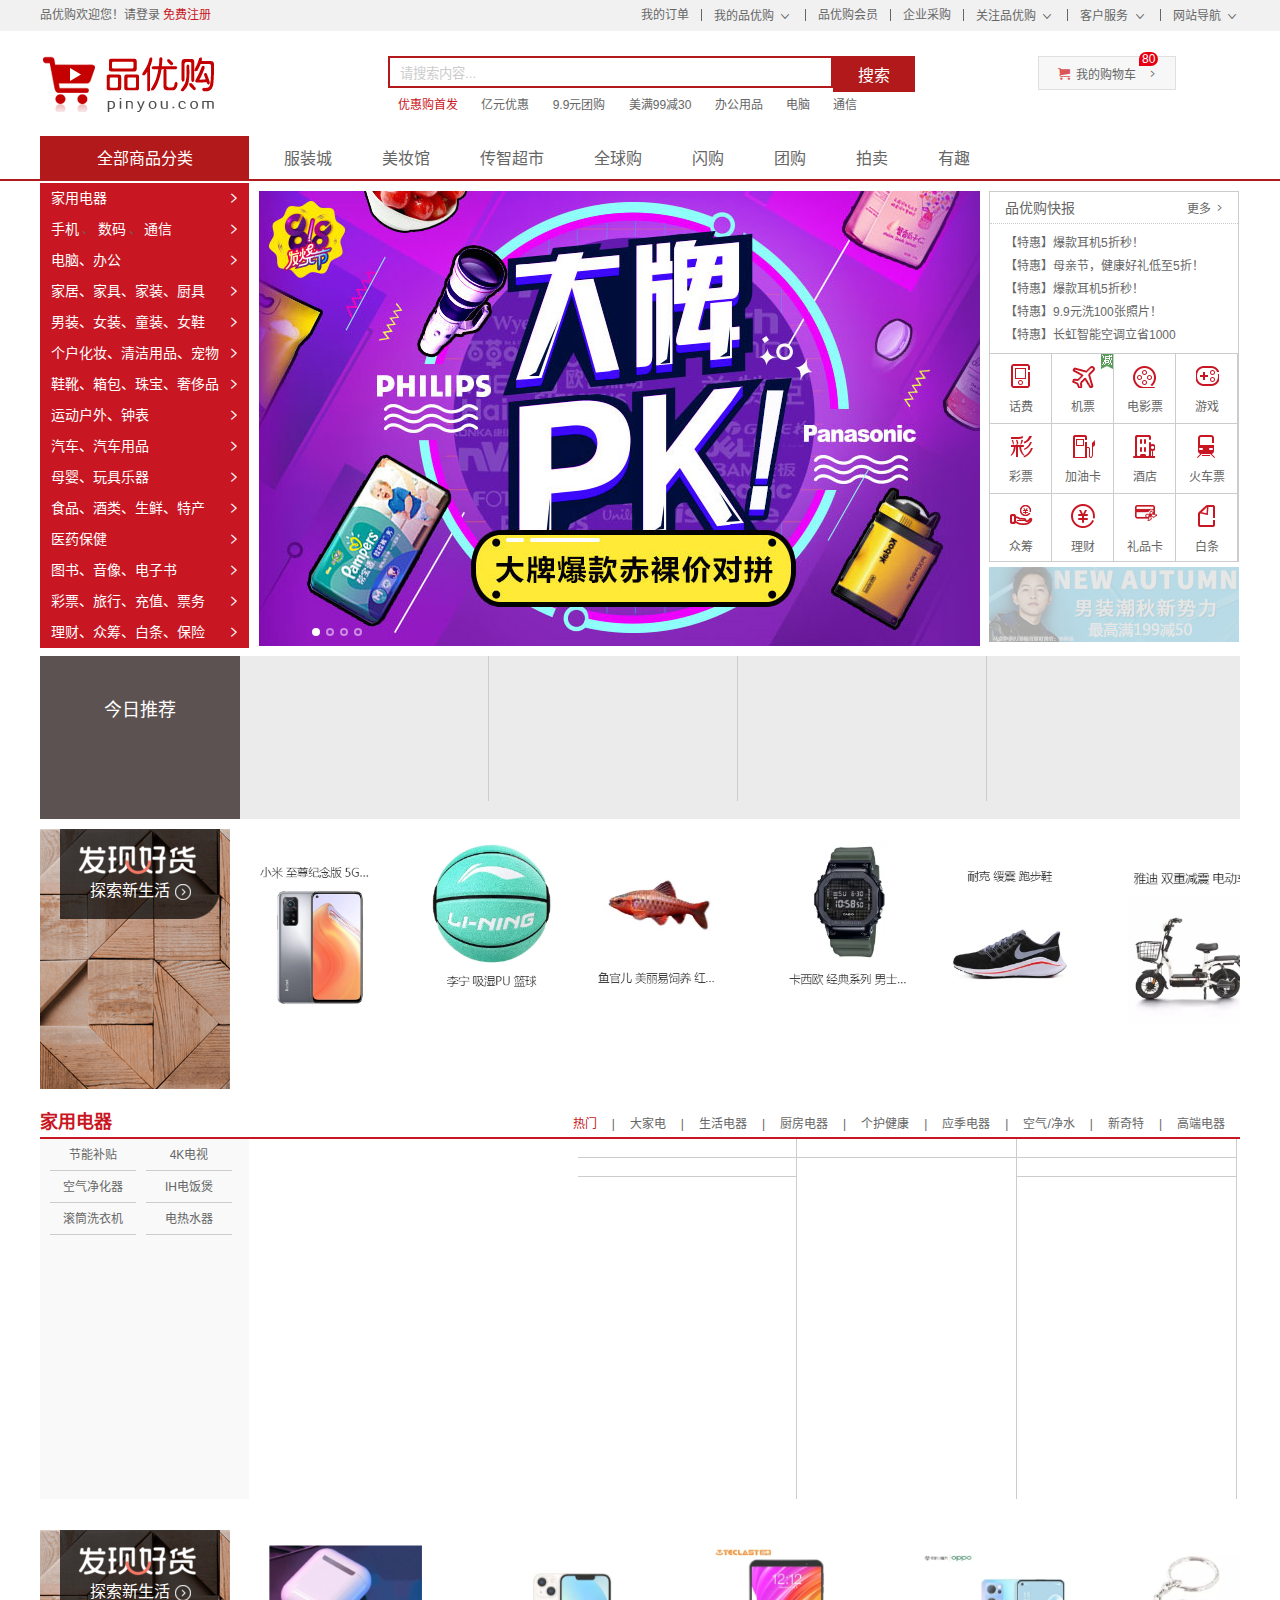
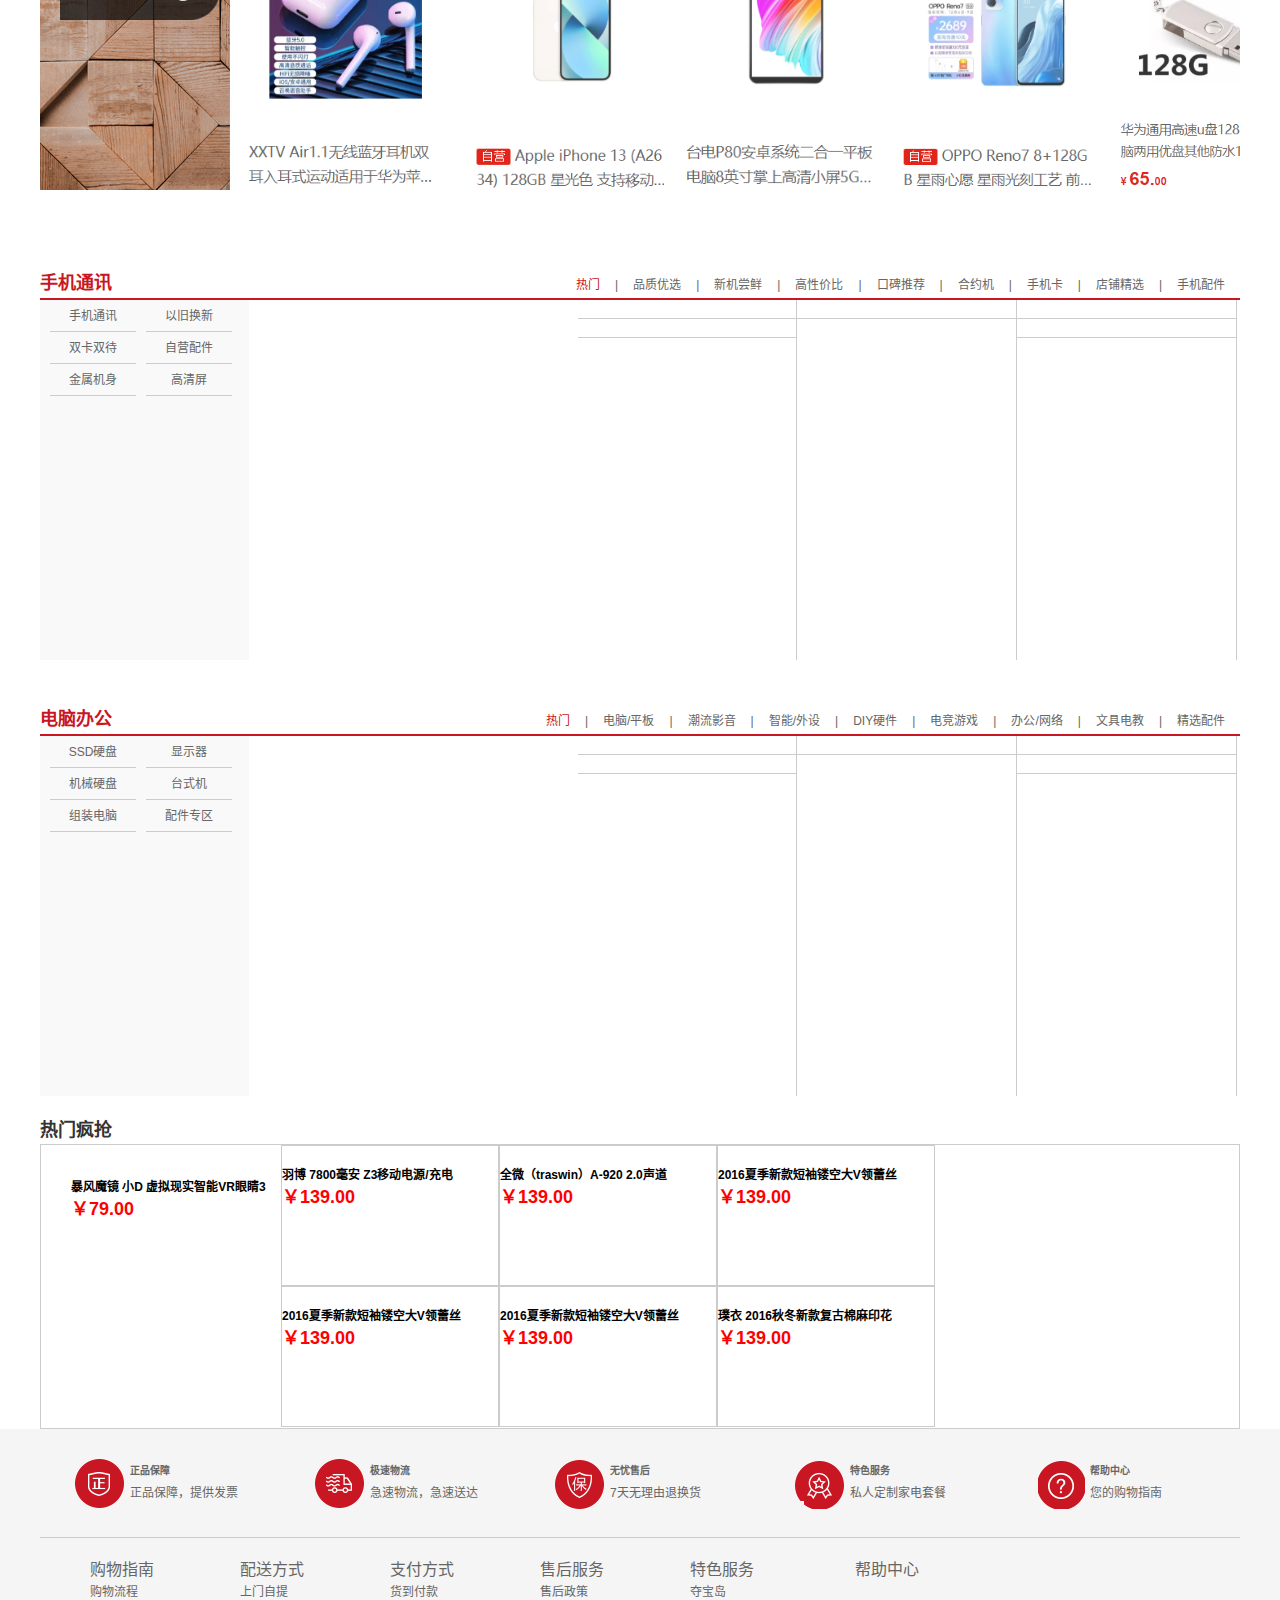
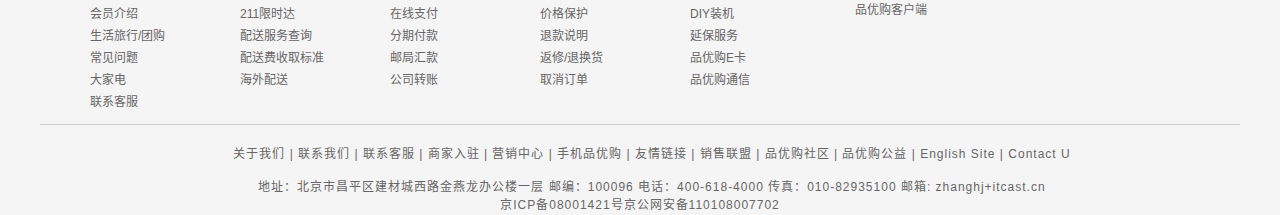
==== index.html @ 24bc5296 "品优购" ====
<!DOCTYPE html>
<html lang="zh-CN">

<head>
    <meta charset="UTF-8">
    <title>品优购-综合网购首选-正品低价、品质保障、配送及时、轻松购物！</title>
    <meta name="description"
        content="品优购JD.COM-专业的综合网上购物商城,销售家电、数码通讯、电脑、家居百货、服装服饰、母婴、图书、食品等数万个品牌优质商品.便捷、诚信的服务，为您提供愉悦的网上购物体验!" />
    <meta name="Keywords" content="网上购物,网上商城,手机,笔记本,电脑,MP3,CD,VCD,DV,相机,数码,配件,手表,存储卡,品优购" />
    <!-- 引入facicon.ico网页图标 -->
    <link rel="shortcut icon" href="favicon.ico" type="image/x-icon" />
    <!-- 引入css 初始化的css 文件 -->
    <link rel="stylesheet" href="css/base.css">
    <!-- 引入公共样式的css 文件 -->
    <link rel="stylesheet" href="css/common.css">
    <!-- 引入 首页的css文件 -->
    <link rel="stylesheet" href="css/index.css">
    <script src="js/jquery.min.js"></script>
    <script src="js/animate.js"></script>
    <script src="js/index.js"></script>
    <script src="js/lunbotu.js"></script>
</head>

<body>
    <!-- 顶部快捷导航start -->
    <div class="shortcut">
        <div class="w">
            <div class="fl">
                <ul>
                    <li>品优购欢迎您！ </li>
                    <li>
                        <a href="login.html">请登录</a>
                        <a href="register.html" class="style-red">免费注册</a>
                    </li>
                </ul>
            </div>
            <div class="fr">
                <ul>
                    <li><a href="#">我的订单</a></li>
                    <li class="spacer"></li>
                    <li>
                        <a href="#">我的品优购</a>
                        <i class="icomoon"></i>
                    </li>
                    <li class="spacer"></li>
                    <li><a href="#">品优购会员</a></li>
                    <li class="spacer"></li>
                    <li><a href="#">企业采购</a></li>
                    <li class="spacer"></li>
                    <li><a href="#">关注品优购</a> <i class="icomoon"></i></li>
                    <li class="spacer"></li>
                    <li><a href="#">客户服务</a> <i class="icomoon"></i></li>
                    <li class="spacer"></li>
                    <li><a href="#">网站导航</a> <i class="icomoon"></i></li>
                </ul>
            </div>
        </div>
    </div>
    <!-- 顶部快捷导航end  -->
    <!-- header制作 -->
    <div class="header w">
        <!-- logo -->
        <div class="logo">
            <h1>
                <a href="index.html" title="品优购">品优购</a>
            </h1>
        </div>
        <!-- search -->
        <div class="search">
            <input type="text" class="text" value="请搜索内容...">
            <button class="btn">搜索</button>
        </div>
        <!-- hotwrods -->
        <div class="hotwrods">
            <a href="#" class="style-red">优惠购首发</a>
            <a href="#">亿元优惠</a>
            <a href="#">9.9元团购</a>
            <a href="#">美满99减30</a>
            <a href="#">办公用品</a>
            <a href="#">电脑</a>
            <a href="#">通信</a>
        </div>
        <div class="shopcar">
            <i class="car"> </i><a href="settlement.html">我的购物车</a> <i class="arrow">  </i>
            <i class="count">80</i>
        </div>
    </div>
    <!-- header 结束 -->
    <!-- nav start -->
    <div class="nav">
        <div class="w">
            <div class="dropdown fl">
                <div class="dt"> 全部商品分类 </div>
                <div class="dd">
                    <ul>
                        <li class="menu_item"><a href="HDA.html">家用电器</a> <i>  </i> </li>
                        <li class="menu_item">
                            <a href="phone_list.html">手机</a> 、
                            <a href="#">数码</a> 、
                            <a href="#">通信</a>
                            <i>  </i>
                        </li>
                        <li class="menu_item"><a href="#">电脑、办公</a> <i>  </i> </li>
                        <li class="menu_item"><a href="#">家居、家具、家装、厨具</a> <i>  </i> </li>
                        <li class="menu_item"><a href="#">男装、女装、童装、<a href="list.html">女鞋</a> </a> <i>  </i> </li>
                        <li class="menu_item"><a href="#">个户化妆、清洁用品、宠物</a> <i>  </i> </li>
                        <li class="menu_item"><a href="#">鞋靴、箱包、珠宝、奢侈品</a> <i>  </i> </li>
                        <li class="menu_item"><a href="#">运动户外、钟表</a> <i>  </i> </li>
                        <li class="menu_item"><a href="#">汽车、汽车用品</a> <i>  </i> </li>
                        <li class="menu_item"><a href="#">母婴、玩具乐器</a> <i>  </i> </li>
                        <li class="menu_item"><a href="#">食品、酒类、生鲜、特产</a> <i>  </i> </li>
                        <li class="menu_item"><a href="#">医药保健</a> <i>  </i> </li>
                        <li class="menu_item"><a href="#">图书、音像、电子书</a> <i> </i> </li>
                        <li class="menu_item"><a href="#">彩票、旅行、充值、票务</a> <i> </i> </li>
                        <li class="menu_item"><a href="#">理财、众筹、白条、保险</a> <i>  </i> </li>
                    </ul>
                </div>
            </div>
            <!-- 右侧导航 -->
            <div class="navitems fl">
                <ul>
                    <li><a href="#">服装城</a></li>
                    <li><a href="#">美妆馆</a></li>
                    <li><a href="#">传智超市</a></li>
                    <li><a href="#">全球购</a></li>
                    <li><a href="#">闪购</a></li>
                    <li><a href="#">团购</a></li>
                    <li><a href="#">拍卖</a></li>
                    <li><a href="#">有趣</a></li>
                </ul>
            </div>
        </div>
    </div>
    <!-- nav end  -->
    <!-- main 模块 -->
    <div class="w">
        <div class="main">
            <div class="focus fl">
                <!-- 左侧按钮 -->
                <a href="javascript:;" class="arrow-l">
                    &lt;
                </a>
                <!-- 右侧按钮 -->
                <a href="javascript:;" class="arrow-r">  </a>
                <!-- 核心的滚动区域 -->
                <ul>
                    <li>
                        <a href="#"><img src="upload/focus.jpg" alt=""></a>
                    </li>
                    <li>
                        <a href="#"><img src="upload/focus1.jpg" alt=""></a>
                    </li>
                    <li>
                        <a href="#"><img src="upload/focus2.jpg" alt=""></a>
                    </li>
                    <li>
                        <a href="#"><img src="upload/focus3.jpg" alt=""></a>
                    </li>
                </ul>
                <!-- 小圆圈 -->
                <ol class="circle">

                </ol>
            </div>
            <div class="newsflash fr">
                <div class="news">
                    <div class="news-hd">
                        品优购快报
                        <a href="#">更多</a>
                    </div>
                    <div class="news-bd">
                        <ul>
                            <li><a href="#">【特惠】爆款耳机5折秒！</a></li>
                            <li><a href="#">【特惠】母亲节，健康好礼低至5折！</a></li>
                            <li><a href="#">【特惠】爆款耳机5折秒！</a></li>
                            <li><a href="#">【特惠】9.9元洗100张照片！</a></li>
                            <li><a href="#">【特惠】长虹智能空调立省1000</a></li>
                        </ul>
                    </div>
                </div>
                <div class="lifeservice">
                    <ul>
                        <li>
                            <a href="#">
                                <i class="service_ico service_ico_huafei"></i>
                                <p>话费</p>
                            </a>
                        </li>
                        <li>
                            <a href="#">
                                <i class="service_ico service_ico_feiji"></i>
                                <p>机票</p>
                            </a>
                            <span class="hot"></span>
                        </li>
                        <li>
                            <a href="#">
                                <i class="service_ico service_ico_dianying"></i>
                                <p>电影票</p>
                            </a>
                        </li>
                        <li>
                            <a href="#">
                                <i class="service_ico service_ico_youxi"></i>
                                <p>游戏</p>
                            </a>
                        </li>
                        <li>
                            <a href="#">
                                <i class="service_ico service_ico_caipiao"></i>
                                <p>彩票</p>
                            </a>
                        </li>
                        <li>
                            <a href="#">
                                <i class="service_ico service_ico_jiayouka"></i>
                                <p>加油卡</p>
                            </a>
                        </li>
                        <li>
                            <a href="#">
                                <i class="service_ico service_ico_jiudian"></i>
                                <p>酒店</p>
                            </a>
                        </li>
                        <li>
                            <a href="#">
                                <i class="service_ico service_ico_huochepiao"></i>
                                <p>火车票</p>
                            </a>
                        </li>
                        <li>
                            <a href="#">
                                <i class="service_ico service_ico_zongchou"></i>
                                <p>众筹</p>
                            </a>
                        </li>
                        <li>
                            <a href="#">
                                <i class="service_ico service_ico_licai"></i>
                                <p>理财</p>
                            </a>
                        </li>
                        <li>
                            <a href="#">
                                <i class="service_ico service_ico_lipinka"></i>
                                <p>礼品卡</p>
                            </a>
                        </li>
                        <li>
                            <a href="#">
                                <i class="service_ico service_ico_baitiao"></i>
                                <p>白条</p>
                            </a>
                        </li>
                    </ul>
                </div>
                <div class="bargain">
                    <img data-lazy-src="upload/bargain.jpg" alt="">
                </div>
            </div>
        </div>
    </div>

    <!-- 推荐服务模块 start -->
    <div class="recommend w">
        <div class="recom-hd fl">
            <img data-lazy-src="images/clock.png" alt="">
            <h3>今日推荐</h3>
        </div>
        <div class="recom-bd fl">
            <ul>
                <li>
                    <a href="#">
                        <img data-lazy-src="upload/1.jpg" alt="">
                    </a>
                </li>
                <li>
                    <a href="#">
                        <img data-lazy-src="upload/2.jpg" alt="">
                    </a>
                </li>
                <li>
                    <a href="#">
                        <img data-lazy-src="upload/3.jpg" alt="">
                    </a>
                </li>
                <li class="last">
                    <a href="#">
                        <img data-lazy-src="upload/4.jpg" alt="">
                    </a>
                </li>

            </ul>
        </div>
    </div>
    <!-- 动画推荐开始 -->
    <div class="animation_recommend k">
        <div class="fxhh">
            <img src="upload/fxhh_bd.png" alt="" class="hd">
            <span>探索新生活</span>
            <i></i>
        </div>
        <div class="box">
            <div class="imgList">
                <img src="./images/luo2.png" alt="">
                <img src="./images/luo1.png" alt="">
                <img src="./images/luo5.png" alt="">
                <img src="./images/luo6.png" alt="">
                <img src="./images/luo3.png" alt="">
                <img src="./images/luo7.png" alt="">
                <img src="./images/luo8.png" alt="">
                <img src="./images/luo2.png" alt="">
                <img src="./images/luo1.png" alt="">
                <img src="./images/luo5.png" alt="">
                <img src="./images/luo6.png" alt="">
                <img src="./images/luo3.png" alt="">
                <img src="./images/luo7.png" alt="">
                <img src="./images/luo8.png" alt="">
                <img src="./images/luo2.png" alt="">
                <img src="./images/luo1.png" alt="">
                <img src="./images/luo5.png" alt="">
                <img src="./images/luo6.png" alt="">
                <img src="./images/luo3.png" alt="">
                <img src="./images/luo7.png" alt="">
                <img src="./images/luo8.png" alt="">
                <img src="./images/luo2.png" alt="">
                <img src="./images/luo1.png" alt="">
                <img src="./images/luo5.png" alt="">
                <img src="./images/luo6.png" alt="">
                <img src="./images/luo3.png" alt="">
                <img src="./images/luo7.png" alt="">
                <img src="./images/luo8.png" alt="">
                <img src="./images/luo2.png" alt="">
                <img src="./images/luo1.png" alt="">
                <img src="./images/luo5.png" alt="">
                <img src="./images/luo6.png" alt="">
                <img src="./images/luo3.png" alt="">
                <img src="./images/luo7.png" alt="">
                <img src="./images/luo8.png" alt="">
                <img src="./images/luo2.png" alt="">
                <img src="./images/luo1.png" alt="">
                <img src="./images/luo5.png" alt="">
                <img src="./images/luo6.png" alt="">
                <img src="./images/luo3.png" alt="">
                <img src="./images/luo7.png" alt="">
                <img src="./images/luo8.png" alt="">
                <img src="./images/luo2.png" alt="">
                <img src="./images/luo1.png" alt="">
                <img src="./images/luo5.png" alt="">
                <img src="./images/luo6.png" alt="">
                <img src="./images/luo3.png" alt="">
                <img src="./images/luo7.png" alt="">
                <img src="./images/luo8.png" alt="">
                <img src="./images/luo2.png" alt="">
                <img src="./images/luo1.png" alt="">
                <img src="./images/luo5.png" alt="">
                <img src="./images/luo6.png" alt="">
                <img src="./images/luo3.png" alt="">
                <img src="./images/luo7.png" alt="">
                <img src="./images/luo8.png" alt="">
                <img src="./images/luo2.png" alt="">
                <img src="./images/luo1.png" alt="">
                <img src="./images/luo5.png" alt="">
                <img src="./images/luo6.png" alt="">
                <img src="./images/luo3.png" alt="">
                <img src="./images/luo7.png" alt="">
                <img src="./images/luo8.png" alt="">
                <img src="./images/luo2.png" alt="">
                <img src="./images/luo1.png" alt="">
                <img src="./images/luo5.png" alt="">
                <img src="./images/luo6.png" alt="">
                <img src="./images/luo3.png" alt="">
                <img src="./images/luo7.png" alt="">
                <img src="./images/luo8.png" alt="">
                <img src="./images/luo2.png" alt="">
                <img src="./images/luo1.png" alt="">
                <img src="./images/luo5.png" alt="">
                <img src="./images/luo6.png" alt="">
                <img src="./images/luo3.png" alt="">
                <img src="./images/luo7.png" alt="">
                <img src="./images/luo8.png" alt="">
                <img src="./images/luo2.png" alt="">
                <img src="./images/luo1.png" alt="">
                <img src="./images/luo5.png" alt="">
                <img src="./images/luo6.png" alt="">
                <img src="./images/luo3.png" alt="">
                <img src="./images/luo7.png" alt="">
                <img src="./images/luo8.png" alt="">
            </div>
        </div>
    </div>
    <!-- 动画推荐结束 -->
    <!-- 推荐服务模块 end -->

    <!-- 楼层区 start -->
    <div class="floor">
        <div class="jiadian w">
            <div class="box-hd">
                <h3>家用电器</h3>
                <div class="tab-list">
                    <ul>
                        <li><a href="#" class="style-red">热门</a>|</li>
                        <li><a href="#">大家电</a>|</li>
                        <li><a href="#">生活电器</a>|</li>
                        <li><a href="#">厨房电器</a>|</li>
                        <li><a href="#">个护健康</a>|</li>
                        <li><a href="#">应季电器</a>|</li>
                        <li><a href="#">空气/净水</a>|</li>
                        <li><a href="#">新奇特</a>|</li>
                        <li><a href="#">高端电器</a></li>
                    </ul>
                </div>
            </div>
            <div class="box-bd">
                <ul class="tab-con">
                    <li class="w209">
                        <ul class="tab-con-list">
                            <li>
                                <a href="#">节能补贴</a>
                            </li>
                            <li>
                                <a href="#">4K电视</a>
                            </li>
                            <li>
                                <a href="#">空气净化器</a>
                            </li>
                            <li>
                                <a href="#">IH电饭煲</a>
                            </li>
                            <li>
                                <a href="#">滚筒洗衣机</a>
                            </li>
                            <li>
                                <a href="#">电热水器</a>
                            </li>
                        </ul>
                        <img data-lazy-src="upload/floor-1-1.png" alt="">
                    </li>
                    <li class="w329">
                        <img data-lazy-src="upload/pic1.jpg" alt="">
                    </li>
                    <li class="w219">
                        <div class="tab-con-item">
                            <a href="#">
                                <img data-lazy-src="upload/floor-1-2.png" alt="">
                            </a>
                        </div>
                        <div class="tab-con-item">
                            <a href="#">
                                <img data-lazy-src="upload/floor-1-3.png" alt="">
                            </a>
                        </div>
                    </li>
                    <li class="w220">
                        <div class="tab-con-item">
                            <a href="#">
                                <img data-lazy-src="upload/floor-1-4.png" alt="">
                            </a>
                        </div>
                    </li>
                    <li class="w220">
                        <div class="tab-con-item">
                            <a href="#">
                                <img data-lazy-src="upload/floor-1-5.png" alt="">
                            </a>
                        </div>
                        <div class="tab-con-item">
                            <a href="#">
                                <img data-lazy-src="upload/floor-1-6.png" alt="">
                            </a>
                        </div>
                    </li>
                </ul>
                <!-- <ul class="tab-con">
					<li>1</li>
					<li>2</li>
					<li>3</li>
					<li>4</li>
					<li>5</li>
				</ul> -->
            </div>
        </div>
        <div class="bannner_one k">
            <img data-lazy-src="upload/hengfu1.png" alt="" class="banner">
        </div>
        <!-- 动画推荐开始 -->
        <div class="animation_recommend k ban">
            <div class="fxhh">
                <img src="upload/fxhh_bd.png" alt="" class="hd">
                <span>探索新生活</span>
                <i></i>
            </div>
            <div class="box">
                <div class="imgList">
                    <img src="./upload/tuijian1.png" alt="">
                    <img src="./upload/tuijian2.png" alt="">
                    <img src="./upload/tuijian3.png" alt="">
                    <img src="./upload/tuijian4.png" alt="">
                    <img src="./upload/tuijian5.png" alt="">
                    <img src="./upload/tuijian6.png" alt="">
                    <img src="./upload/tuijian7.png" alt="">
                    <img src="./upload/tuijian8.png" alt="">
                    <img src="./upload/tuijian1.png" alt="">
                    <img src="./upload/tuijian2.png" alt="">
                    <img src="./upload/tuijian3.png" alt="">
                    <img src="./upload/tuijian4.png" alt="">
                    <img src="./upload/tuijian5.png" alt="">
                    <img src="./upload/tuijian6.png" alt="">
                    <img src="./upload/tuijian7.png" alt="">
                    <img src="./upload/tuijian8.png" alt="">
                    <img src="./upload/tuijian1.png" alt="">
                    <img src="./upload/tuijian2.png" alt="">
                    <img src="./upload/tuijian3.png" alt="">
                    <img src="./upload/tuijian4.png" alt="">
                    <img src="./upload/tuijian5.png" alt="">
                    <img src="./upload/tuijian6.png" alt="">
                    <img src="./upload/tuijian7.png" alt="">
                    <img src="./upload/tuijian8.png" alt="">
                    <img src="./upload/tuijian1.png" alt="">
                    <img src="./upload/tuijian2.png" alt="">
                    <img src="./upload/tuijian3.png" alt="">
                    <img src="./upload/tuijian4.png" alt="">
                    <img src="./upload/tuijian5.png" alt="">
                    <img src="./upload/tuijian6.png" alt="">
                    <img src="./upload/tuijian7.png" alt="">
                    <img src="./upload/tuijian8.png" alt="">
                    <img src="./upload/tuijian1.png" alt="">
                    <img src="./upload/tuijian2.png" alt="">
                    <img src="./upload/tuijian3.png" alt="">
                    <img src="./upload/tuijian4.png" alt="">
                    <img src="./upload/tuijian5.png" alt="">
                    <img src="./upload/tuijian6.png" alt="">
                    <img src="./upload/tuijian7.png" alt="">
                    <img src="./upload/tuijian8.png" alt="">
                    <img src="./upload/tuijian1.png" alt="">
                    <img src="./upload/tuijian2.png" alt="">
                    <img src="./upload/tuijian3.png" alt="">
                    <img src="./upload/tuijian4.png" alt="">
                    <img src="./upload/tuijian5.png" alt="">
                    <img src="./upload/tuijian6.png" alt="">
                    <img src="./upload/tuijian7.png" alt="">
                    <img src="./upload/tuijian8.png" alt="">
                    <img src="./upload/tuijian1.png" alt="">
                    <img src="./upload/tuijian2.png" alt="">
                    <img src="./upload/tuijian3.png" alt="">
                    <img src="./upload/tuijian4.png" alt="">
                    <img src="./upload/tuijian5.png" alt="">
                    <img src="./upload/tuijian6.png" alt="">
                    <img src="./upload/tuijian7.png" alt="">
                    <img src="./upload/tuijian8.png" alt="">
                    <img src="./upload/tuijian1.png" alt="">
                    <img src="./upload/tuijian2.png" alt="">
                    <img src="./upload/tuijian3.png" alt="">
                    <img src="./upload/tuijian4.png" alt="">
                    <img src="./upload/tuijian5.png" alt="">
                    <img src="./upload/tuijian6.png" alt="">
                    <img src="./upload/tuijian7.png" alt="">
                    <img src="./upload/tuijian8.png" alt="">
                    <img src="./upload/tuijian1.png" alt="">
                    <img src="./upload/tuijian2.png" alt="">
                    <img src="./upload/tuijian3.png" alt="">
                    <img src="./upload/tuijian4.png" alt="">
                    <img src="./upload/tuijian5.png" alt="">
                    <img src="./upload/tuijian6.png" alt="">
                    <img src="./upload/tuijian7.png" alt="">
                    <img src="./upload/tuijian8.png" alt="">
                    <img src="./upload/tuijian1.png" alt="">
                    <img src="./upload/tuijian2.png" alt="">
                    <img src="./upload/tuijian3.png" alt="">
                    <img src="./upload/tuijian4.png" alt="">
                    <img src="./upload/tuijian5.png" alt="">
                    <img src="./upload/tuijian6.png" alt="">
                    <img src="./upload/tuijian7.png" alt="">
                    <img src="./upload/tuijian8.png" alt="">
                    <img src="./upload/tuijian1.png" alt="">
                    <img src="./upload/tuijian2.png" alt="">
                    <img src="./upload/tuijian3.png" alt="">
                    <img src="./upload/tuijian4.png" alt="">
                    <img src="./upload/tuijian5.png" alt="">
                    <img src="./upload/tuijian6.png" alt="">
                    <img src="./upload/tuijian7.png" alt="">
                    <img src="./upload/tuijian8.png" alt="">
                </div>
            </div>
        </div>
        <!-- 动画推荐结束 -->
        <div class="shouji w">
            <div class="box-hd">
                <h3>手机通讯</h3>
                <div class="tab-list">
                    <ul>
                        <li><a href="#" class="style-red">热门</a>|</li>
                        <li><a href="#">品质优选</a>|</li>
                        <li><a href="#">新机尝鲜</a>|</li>
                        <li><a href="#">高性价比</a>|</li>
                        <li><a href="#">口碑推荐</a>|</li>
                        <li><a href="#">合约机</a>|</li>
                        <li><a href="#">手机卡</a>|</li>
                        <li><a href="#">店铺精选</a>|</li>
                        <li><a href="#">手机配件</a></li>
                    </ul>
                </div>
            </div>
            <div class="box-bd">
                <ul class="tab-con">
                    <li class="w209">
                        <ul class="tab-con-list">
                            <li>
                                <a href="#">手机通讯</a>
                            </li>
                            <li>
                                <a href="#">以旧换新</a>
                            </li>
                            <li>
                                <a href="#">双卡双待</a>
                            </li>
                            <li>
                                <a href="#">自营配件</a>
                            </li>
                            <li>
                                <a href="#">金属机身</a>
                            </li>
                            <li>
                                <a href="#">高清屏</a>
                            </li>
                        </ul>
                        <img data-lazy-src="upload/zhongxing.png" alt="" class="zhongxing">
                    </li>
                    <li class="w329">
                        <img data-lazy-src="upload/360.png" alt="">
                    </li>
                    <li class="w219">
                        <div class="tab-con-item">
                            <a href="#" class="img">
                                <img data-lazy-src="upload/moto.png" alt="">
                            </a>
                        </div>
                        <div class="tab-con-item">
                            <a href="#" class="img">
                                <img data-lazy-src="upload/leshi.png" alt="">
                            </a>
                        </div>
                    </li>
                    <li class="w220">
                        <div class="tab-con-item">
                            <a href="#" class="img">
                                <img data-lazy-src="upload/meizu.png" alt="">
                            </a>
                        </div>
                    </li>
                    <li class="w220">
                        <div class="tab-con-item">
                            <a href="#" class="img">
                                <img data-lazy-src="upload/rongyao.png" alt="">
                            </a>
                        </div>
                        <div class="tab-con-item">
                            <a href="#" class="img">
                                <img data-lazy-src="upload/vivo.png" alt="">
                            </a>
                        </div>
                    </li>
                </ul>
                <!-- <ul class="tab-con">
					<li>1</li>
					<li>2</li>
					<li>3</li>
					<li>4</li>
					<li>5</li>
				</ul> -->
            </div>
        </div>
        <div class="bannner_one k">
            <img data-lazy-src="upload/hengfu2.png" alt="" class="banner">
        </div>
        <div class="diannao w">
            <div class="box-hd">
                <h3>电脑办公</h3>
                <div class="tab-list">
                    <ul>
                        <li><a href="#" class="style-red">热门</a>|</li>
                        <li><a href="#">电脑/平板</a>|</li>
                        <li><a href="#">潮流影音</a>|</li>
                        <li><a href="#">智能/外设</a>|</li>
                        <li><a href="#">DIY硬件</a>|</li>
                        <li><a href="#">电竞游戏</a>|</li>
                        <li><a href="#">办公/网络</a>|</li>
                        <li><a href="#">文具电教</a>|</li>
                        <li><a href="#">精选配件</a></li>
                    </ul>
                </div>
            </div>
            <div class="box-bd">
                <ul class="tab-con">
                    <li class="w209">
                        <ul class="tab-con-list">
                            <li>
                                <a href="#">SSD硬盘</a>
                            </li>
                            <li>
                                <a href="#">显示器</a>
                            </li>
                            <li>
                                <a href="#">机械硬盘</a>
                            </li>
                            <li>
                                <a href="#">台式机</a>
                            </li>
                            <li>
                                <a href="#">组装电脑</a>
                            </li>
                            <li>
                                <a href="#">配件专区</a>
                            </li>
                        </ul>
                        <img data-lazy-src="upload/bijiben.png" alt="">
                    </li>
                    <li class="w329">
                        <img data-lazy-src="upload/xiangji.png" alt="">
                    </li>
                    <li class="w219">
                        <div class="tab-con-item">
                            <a href="#">
                                <img data-lazy-src="upload/pingban.png" alt="">
                            </a>
                        </div>
                        <div class="tab-con-item">
                            <a href="#">
                                <img data-lazy-src="upload/jianpan.png" alt="">
                            </a>
                        </div>
                    </li>
                    <li class="w220">
                        <div class="tab-con-item">
                            <a href="#">
                                <img data-lazy-src="upload/motuoche.png" alt="">
                            </a>
                        </div>
                    </li>
                    <li class="w220">
                        <div class="tab-con-item">
                            <a href="#">
                                <img data-lazy-src="upload/kongtiao.png" alt="">
                            </a>
                        </div>
                        <div class="tab-con-item">
                            <a href="#">
                                <img data-lazy-src="upload/shoubiao.png" alt="">
                            </a>
                        </div>
                    </li>
                </ul>
                <!-- <ul class="tab-con">
                        <li>1</li>
                        <li>2</li>
                        <li>3</li>
                        <li>4</li>
                        <li>5</li>
                    </ul> -->
            </div>
        </div>
        <div class="bannner_one k">
            <img data-lazy-src="upload/hengfu3.png" alt="" class="banner">
        </div>
        <!-- 热门疯抢模块开始 -->
        <div class="rush_hot w">
            <h5>热门疯抢</h5>
            <div class="hot_all">
                <div class="hot_hd">
                    <img data-lazy-src="upload/vr.png" alt="">
                    <h4><a href="javascript:;">暴风魔镜 小D 虚拟现实智能VR眼睛3</a></h4>
                    <h5>￥79.00</h5>
                </div>
                <div class="center">
                    <ul>
                        <li>
                            <img data-lazy-src="upload/chongdianbao.png" alt="">
                            <h4><a href="javascript:;"> 羽博 7800毫安 Z3移动电源/充电</a></h4>
                            <h5>￥139.00</h5>
                        </li>
                        <li>
                            <img data-lazy-src="upload/yingxiang.png" alt="">
                            <h4><a href="javascript:;">全微（traswin）A-920 2.0声道</a></h4>
                            <h5>￥139.00</h5>
                        </li>
                        <li>
                            <img data-lazy-src="upload/yifu.png" alt="">
                            <h4><a href="javascript:;"> 2016夏季新款短袖镂空大V领蕾丝</a></h4>
                            <h5>￥139.00</h5>
                        </li>
                        <li>
                            <img data-lazy-src="upload/yifu.png" alt="">
                            <h4><a href="javascript:;"> 2016夏季新款短袖镂空大V领蕾丝</a></h4>
                            <h5>￥139.00</h5>
                        </li>
                        <li>
                            <img data-lazy-src="upload/yifu.png" alt="">
                            <h4><a href="javascript:;"> 2016夏季新款短袖镂空大V领蕾丝</a></h4>
                            <h5>￥139.00</h5>
                        </li>
                        <li>
                            <img data-lazy-src="upload/qibao.png" alt="">
                            <h4><a href="javascript:;"> 璞衣 2016秋冬新款复古棉麻印花</a></h4>
                            <h5>￥139.00</h5>
                        </li>
                    </ul>
                </div>
                <div class="hot_bd">
                    <img data-lazy-src="upload/pingjia.png" alt="">
                </div>
            </div>
        </div>
        <!-- 热门疯抢模块结束 -->
    </div>
    <!-- 楼层区 end -->
    <!-- 固定电梯导航 -->
    <div class="fixedtool">
        <ul>
            <li class="current">家用电器</li>
            <li>手机通讯</li>
            <li>电脑办公</li>
            <li>热门疯抢</li>

        </ul>
    </div>
    <!-- footer start -->
    <div class="footer">
        <div class="w">
            <!-- mod_service -->
            <div class="mod_service">
                <ul>
                    <li>
                        <i class="mod-service-icon mod_service_zheng"></i>
                        <div class="mod_service_tit">
                            <h5>正品保障</h5>
                            <p>正品保障，提供发票</p>
                        </div>
                    </li>
                    <li>
                        <i class="mod-service-icon mod_service_kuai"></i>
                        <div class="mod_service_tit">
                            <h5>极速物流</h5>
                            <p>急速物流，急速送达</p>
                        </div>
                    </li>
                    <li>
                        <i class="mod-service-icon mod_service_bao"></i>
                        <div class="mod_service_tit">
                            <h5>无忧售后</h5>
                            <p>7天无理由退换货</p>
                        </div>
                    </li>
                    <li>
                        <i class="mod-service-icon mod_service_te"></i>
                        <div class="mod_service_tit">
                            <h5>特色服务</h5>
                            <p>私人定制家电套餐</p>
                        </div>
                    </li>
                    <li>
                        <i class="mod-service-icon mod_service_bang"></i>
                        <div class="mod_service_tit">
                            <h5>帮助中心</h5>
                            <p>您的购物指南</p>
                        </div>
                    </li>
                </ul>
            </div>
            <!-- mod_help -->
            <div class="mod_help">
                <dl class="mod_help_item">
                    <dt>购物指南</dt>
                    <dd> <a href="#">购物流程 </a></dd>
                    <dd> <a href="#">会员介绍 </a></dd>
                    <dd> <a href="#">生活旅行/团购 </a></dd>
                    <dd> <a href="#">常见问题 </a></dd>
                    <dd> <a href="#">大家电 </a></dd>
                    <dd> <a href="#">联系客服 </a></dd>
                </dl>
                <dl class="mod_help_item">
                    <dt>配送方式</dt>
                    <dd><a href="#">上门自提</a></dd>
                    <dd><a href="#">211限时达</a></dd>
                    <dd><a href="#">配送服务查询</a></dd>
                    <dd><a href="#">配送费收取标准</a></dd>
                    <dd><a href="#">海外配送</a></dd>
                </dl>
                <dl class="mod_help_item">
                    <dt>支付方式</dt>
                    <dd><a href="#">货到付款</a></dd>
                    <dd><a href="#">在线支付</a></dd>
                    <dd><a href="#">分期付款</a></dd>
                    <dd><a href="#">邮局汇款</a></dd>
                    <dd><a href="#">公司转账</a></dd>
                </dl>
                <dl class="mod_help_item">
                    <dt>售后服务</dt>
                    <dd><a href="#">售后政策</a></dd>
                    <dd><a href="#">价格保护</a></dd>
                    <dd><a href="#">退款说明</a></dd>
                    <dd><a href="#">返修/退换货</a></dd>
                    <dd><a href="#">取消订单</a></dd>
                </dl>
                <dl class="mod_help_item">
                    <dt>特色服务</dt>
                    <dd><a href="#">夺宝岛</a></dd>
                    <dd><a href="#">DIY装机</a></dd>
                    <dd><a href="#">延保服务</a></dd>
                    <dd><a href="#">品优购E卡</a></dd>
                    <dd><a href="#">品优购通信</a></dd>
                </dl>
                <dl class="mod_help_item mod_help_app">
                    <dt>帮助中心</dt>
                    <dd>
                        <img data-lazy-src="upload/erweima.png" alt="">
                        <p>品优购客户端</p>
                    </dd>
                </dl>
            </div>

            <!-- mod_copyright  -->
            <div class="mod_copyright">
                <p class="mod_copyright_links">
                    关于我们 | 联系我们 | 联系客服 | 商家入驻 | 营销中心 | 手机品优购 | 友情链接 | 销售联盟 | 品优购社区 | 品优购公益 | English Site | Contact U
                </p>
                <p class="mod_copyright_info">
                    地址：北京市昌平区建材城西路金燕龙办公楼一层 邮编：100096 电话：400-618-4000 传真：010-82935100 邮箱: zhanghj+itcast.cn <br>
                    京ICP备08001421号京公网安备110108007702
                </p>
            </div>
        </div>
    </div>
    <!-- footer end -->
    <!-- 必须要在最后面写懒加载引入 -->
    <script src="js/EasyLazyload.min.js"></script>
    <script>
        lazyLoadInit({
            showTime: 2200,
            onLoadBackEnd: function (i, e) {
                console.log("onLoadBackEnd:" + i);
            },
            onLoadBackStart: function (i, e) {
                console.log("onLoadBackStart:" + i);
            }
        });
    </script>
</body>

</html>
---- css/base.css ----
﻿/*清除元素默认的内外边距  */
* {
    margin: 0;
    padding: 0;
    box-sizing: border-box;
}
/*让所有斜体 不倾斜*/
em,
i {
    font-style: normal;
}
/*去掉列表前面的小点*/
li {
    list-style: none;
}
/*图片没有边框   去掉图片底侧的空白缝隙*/
img {
    border: 0;  /*ie6*/
    vertical-align: middle;
}
/*让button 按钮 变成小手*/
button {
    cursor: pointer;
}
/*取消链接的下划线*/
a {
    color: #666;
    text-decoration: none;
}

a:hover {
    color: #e33333;
}

button,
input {
    font-family: 'Microsoft YaHei', 'Heiti SC', tahoma, arial, 'Hiragino Sans GB', \\5B8B\4F53, sans-serif;
    /*取消轮廓线 蓝色的*/
    outline: none;
}

body {
    background-color: #fff;
    font: 12px/1.5 'Microsoft YaHei', 'Heiti SC', tahoma, arial, 'Hiragino Sans GB', \\5B8B\4F53, sans-serif;
    color: #666
}

.hide,
.none {
    display: none;
}
/*清除浮动*/
.clearfix:after {
    visibility: hidden;
    clear: both;
    display: block;
    content: ".";
    height: 0
}

.clearfix {
    *zoom: 1
}
---- css/common.css ----
/*公共样式*/
.fl {
    float: left;
}

.fr {
    float: right;
}

@font-face {
    font-family: 'icomoon';
    src: url('../fonts/icomoon.eot?7kkyc2');
    src: url('../fonts/icomoon.eot?7kkyc2#iefix') format('embedded-opentype'), url('../fonts/icomoon.ttf?7kkyc2') format('truetype'), url('../fonts/icomoon.woff?7kkyc2') format('woff'), url('../fonts/icomoon.svg?7kkyc2#icomoon') format('svg');
    font-weight: normal;
    font-style: normal;
}

.fr .icomoon {
    font-family: 'icomoon';
    font-size: 16px;
    line-height: 26px;
}


/*版心*/

.w {
    width: 1200px;
    margin: 0 auto;
}

.k {
    width: 1200px;
    margin: 0 auto;
}

.style-red {
    color: #c81623;
}

.spacer {
    width: 1px;
    height: 12px;
    background-color: #666;
    margin: 9px 12px 0;
}


/*顶部快捷导航*/

.shortcut {
    height: 31px;
    background-color: #f1f1f1;
    line-height: 31px;
}

.shortcut li {
    float: left;
}


/*header区域*/

.header {
    position: relative;
    height: 105px;
}

.logo {
    position: absolute;
    top: 25px;
    left: 0;
    width: 175px;
    height: 56px;
}

.logo a {
    display: block;
    /*overflow: hidden;*/
    width: 175px;
    height: 56px;
    background: url(../images/logo.png) no-repeat;
    /*text-indent: -999px;*/
    font-size: 0;
}

.search {
    position: absolute;
    top: 25px;
    left: 348px;
}

.text {
    float: left;
    width: 445px;
    height: 32px;
    border: 2px solid #b1191a;
    padding-left: 10px;
    color: #ccc;
}

.btn {
    float: left;
    width: 82px;
    height: 36px;
    background-color: #b1191a;
    border: 0;
    font-size: 16px;
    color: #fff;
}

.hotwrods {
    position: absolute;
    top: 65px;
    left: 348px;
}

.hotwrods a {
    margin: 0 10px;
}

.shopcar {
    position: absolute;
    top: 25px;
    right: 64px;
    width: 138px;
    height: 34px;
    border: 1px solid #dfdfdf;
    background-color: #f7f7f7;
    line-height: 34px;
    text-align: center;
}

.car {
    font-family: 'icomoon';
    color: #da5555;
}

.arrow {
    font-family: 'icomoon';
    margin-left: 5px;
}

.count {
    position: absolute;
    top: -5px;
    /*应该是左侧对齐 文字才能往右走显示*/
    left: 100px;
    background-color: #e60012;
    height: 14px;
    padding: 0 3px;
    line-height: 14px;
    color: #fff;
    /*border-radius: 左上角 右上角  右下角  左下角;*/
    border-radius: 7px 7px 7px 0;
}


/*nav start*/

.nav {
    height: 45px;
    border-bottom: 2px solid #b1191a;
}

.dropdown {
    width: 209px;
    height: 45px;
}

.dropdown .dt {
    height: 100%;
    background-color: #b1191a;
    font-size: 16px;
    color: #fff;
    text-align: center;
    line-height: 45px;
}

.dropdown .dd {
    height: 465px;
    background-color: #c81623;
    margin-top: 2px;
}

.menu_item:hover {
    background-color: #fff;
}


/*鼠标经过li 里面的 a变颜色*/

.menu_item:hover a {
    color: #c81623;
}

.menu_item {
    height: 31px;
    line-height: 31px;
    margin-left: 1px;
    padding: 0 10px;
    transition: all .5s;
}

.menu_item:hover {
    padding-left: 20px;
}

.menu_item a {
    font-size: 14px;
    color: #fff;
}

.menu_item i {
    float: right;
    font-family: 'icomoon';
    font-size: 18px;
    color: #fff;
}

.navitems {
    margin-left: 10px;
}

.navitems li {
    float: left;
}

.navitems li a {
    display: block;
    height: 45px;
    padding: 0 25px;
    line-height: 45px;
    font-size: 16px;
}


/*footer 部分*/

.footer {
    height: 386px;
    background-color: #f5f5f5;
    padding-top: 30px;
}

.mod_service {
    height: 79px;
    border-bottom: 1px solid #ccc;
}

.mod_service li {
    float: left;
    width: 240px;
    height: 79px;
}

.mod-service-icon {
    /*浮动的盒子 可以直接给大小的 不需要转换*/
    float: left;
    width: 50px;
    height: 50px;
    margin-left: 35px;
    background: url(../images/icons.png) no-repeat;
}

.mod_service_zheng {
    background-position: -253px -3px;
}
.mod_service_te {
    background-position: -258px -155px;
}
.mod_service_bang {
    background-position: -255px -207px;
}

.mod_service_tit {
    float: left;
    margin-left: 5px;
}

.mod_service_tit h5 {
    margin: 5px 0;
}

.mod_service_kuai {
    background-position: -255px -54px;
}

.mod_service_bao {
    background-position: -257px -105px;
}

.mod_help {
    height: 187px;
    border-bottom: 1px solid #ccc;
}

.mod_help_item {
    float: left;
    width: 150px;
    padding: 20px 0 0 50px;
}

.mod_help_item dt {
    height: 25px;
    font-size: 16px;
}

.mod_help_item dd {
    height: 22px;
}

.mod_help_app dt,
.mod_help_app p {
    padding-left: 15px;
}

.mod_help_app img {
    margin: 7px 0;
}

.mod_copyright {
    text-align: center;
    text-indent: 2em;
    letter-spacing: 1px;
}

.mod_copyright_links {
    margin: 20px 0 15px 0;
}

.mod_copyright_info {
    text-indent: 2em;
    letter-spacing: 1px;
    line-height: 18px;
}
---- css/index.css ----
/*这个文件里面放的是 首页的样式*/
.main {
	width: 980px;
	height: 455px;
	margin-left: 219px;
	margin-top: 10px;
}
.focus {
    position: relative;
    width: 721px;
    height: 455px;
    background-color: purple;
    overflow: hidden;
}
.focus ul {
    position: absolute;
    top: 0;
    left: 0;
    width: 600%;
}

.focus ul li {
    float: left;
}
.carousel{
    height: 455px !important;
}
.arrow-l,
.arrow-r {
    display: none;
    position: absolute;
    top: 50%;
    margin-top: -20px;
    width: 24px;
    height: 40px;
    background: rgba(0, 0, 0, .3);
    text-align: center;
    line-height: 40px;
    color: #fff;
    font-family: 'icomoon';
    font-size: 18px;
    z-index: 2;
}

.arrow-r {
    right: 0;
}

.circle {
    position: absolute;
    bottom: 10px;
    left: 50px;
}

.circle li {
    float: left;
    width: 8px;
    height: 8px;
    /*background-color: #fff;*/
    border: 2px solid rgba(255, 255, 255, 0.5);
    margin: 0 3px;
    border-radius: 50%;
    /*鼠标经过显示小手*/
    cursor: pointer;
}

.current {
    background-color: #fff;
}
.newsflash {
	width: 250px;
	height: 455px;
}
.news {
	height: 163px;
	border: 1px solid #ccc;
}
.news-hd {
	height: 32px;
	/*dotted 点线  dashed  虚线*/
	border-bottom: 1px dotted #ccc;
	padding:0  15px;
	font-size: 14px;
	line-height: 32px;

}
.news-hd a {
	float: right;
	font-size: 12px;
	font-family: 'icomoon';
}
.news-bd {
	padding: 10px 0 0 15px;
}
.news-bd li {
	height: 23px;
}
.lifeservice {
	overflow: hidden;
	height: 208px;
	border: 1px solid #ccc;
	border-top: none;
}
.lifeservice ul {
	width: 252px;
}
.lifeservice li {
	position: relative;
	float: left;
	width: 62px;
	height: 70px;
	border-right: 1px solid #ccc;
	border-bottom: 1px solid #ccc;
}
.lifeservice li a {
	display: block;
	/* overflow: hidden; 解决i 引起的 外边距塌陷合并的问题*/
	overflow: hidden;
	height: 100%;
}
.lifeservice li p {
	text-align: center;
}
.hot {
	position: absolute;
	right: 0;
	top: 0;
	width: 12px;
	height: 15px;
	background: url(../images/jian.jpg) no-repeat;
}

.service_ico {
	display: block;
	width: 24px;
	height: 24px;
	background: url(../images/icons.png) no-repeat;
	margin: 10px auto;
}
.service_ico_huafei {
	background-position: -17px -16px;
}
.service_ico_feiji {
	width: 26px;
	background-position: -78px -16px;
}
.service_ico_dianying {
	background-position: -142px -16px;
}
.service_ico_youxi {
	background-position: -205px -16px;
}
.service_ico_caipiao {
	background-position: -16px -87px;
}
.service_ico_jiayouka {
	background-position: -78px -87px;
}
.service_ico_jiudian {
	background-position: -143px -87px;
}
.service_ico_huochepiao {
	background-position: -207px -87px;
}
.service_ico_zongchou {
	background-position: -16px -159px;
}
.service_ico_licai {
	background-position: -79px -159px;
}
.service_ico_lipinka {
	background-position: -141px -159px;
}
.service_ico_baitiao {
	background-position: -206px -159px;
}
.bargain {
	height: 75px;
	margin-top: 5px;
}
/*推荐模块*/
.recommend {
	height: 163px;
	margin-top: 10px;
}
.recom-hd {
	width: 200px;
	height: 163px;
	background-color: #5c5251;
	text-align: center;
}
.recom-hd img {
	margin: 30px 0 10px 0;
}
.recom-hd h3 {
	font-size: 18px;
	color: #fff;
	font-weight: normal;
}
.recom-bd {
	width: 1000px;
	height: 163px;
	background-color: #ebebeb;
}
.recom-bd li {
	float: left;
	width: 249px;
	height: 145px;
	border-right: 1px solid #ccc;
}
.recom-bd .last {
	border-right: 0;
}
/*floor 楼层区*/
.box-hd {
	height: 30px;
	border-bottom: 2px solid #c81623;
	margin-top: 25px;
}
.box-hd h3 {
	float: left;
	font-size: 18px;
	color: #c81623;
}
.tab-list {
	float: right;
	line-height: 30px;
}
.tab-list li {
	float: left;
}
.tab-list li a {
	margin: 0 15px;
}
.box-bd {
	height: 360px;
}
.w209 {
	width: 209px;
	background-color: #f9f9f9;
}
.w329 {
	width: 329px;
}
.w219 {
	width: 219px;
	border-right: 1px solid #ccc;
}
.w220 {
	width: 220px;
	border-right: 1px solid #ccc;	
}
.tab-con li {
	float: left;
	height: 360px;
}
.tab-con-item {
	border-bottom: 1px solid #ccc;
}
.tab-con-list {
	overflow: hidden;
	margin-bottom: 15px;
}
.tab-con-list li {
	width: 86px;
	height: 32px;
	line-height: 32px;
	border-bottom: 1px solid #ccc;
	margin-left: 10px;
	text-align: center;
}
.box-bd li {
	overflow: hidden;
}
.box-bd img {
	/*过渡写到本身上， 谁做动画，给谁加*/
	transition: all .2s;
}
/*我们鼠标经过图片 往右走 8px*/
.box-bd img:hover {
	margin-left: 8px;
}
/*电梯导航*/
.fixedtool {
	position: fixed;
	top: 100px;
	left: 50%;
	margin-left: -676px;
	width: 66px;
	background-color: #fff;
}
.fixedtool li {
	height: 32px;
	line-height: 32px;
	text-align: center;
	font-size: 12px;
	border-bottom: 1px solid #ccc;
	cursor: pointer;
}
.fixedtool .current {
	background-color: #c81623;
	color: #fff;
}
.banner {
	margin-top: 20px;
}
.rush_hot h5{
	font-size: 18px;
	color: #333;
}
.hot_all{
	border: 1px solid #ccc;
	height: 285px;
}
.hot_hd {
	float: left;
	height: 285px;
	width: 240px;
}

.hot_bd {
	float: right;
	height: 285px;
	width: 298px;
}
.center ul li {
	float: left;
	height: 141px;
	width: 218px;
	border: 1px solid #ccc;
}
.center {
	float: left;
	width: 660px;
}
.hot_hd h5 {
	color: red;
	margin-left: 30px;
}
.hot_hd h4 {
	margin: 15px 0 0 30px;
}
.hot_hd h4 a {
	font-size: 12px;
	color: #000; 
}
.center ul li img {
	float: left;
}
.center ul li h4 {
	margin-top: 20px;
}
.center ul li h5 {
	color: red;
}
.center ul li h4 a {
	font-size: 12px;
	color: #000;
}

* {
	margin: 0;
	padding: 0;
}

h1 {
	text-align: center;
}

.animation_recommend {
	position: relative;
	margin-top: 10px;
	margin-bottom: 80px;
}

.box {
	width: 1000px;
	height: 200px;
	margin: 0 auto;
	overflow: hidden;
	position: relative;
	margin-left: 200px;
}

.imgList {
	animation: duration timing-function delay iteration-count direction fill-mode;
	animation: rolling 50s linear infinite forwards;
	position: absolute;
	display: flex;
}

.imgList:hover {
	animation-play-state: paused;
}


.imgList img {
	height: 200px;
	float: left;
	margin-right: 10px;
}

@keyframes rolling {
	from {
		transform: translateX(0);
	}

	to {
		transform: translateX(-50%);
	}
}

.fxhh {
	top:0;
	left: 0;
	position: absolute;
	width: 190px;
	height: 260px;
	background: url(../upload/fxhhm.png);
}

.fxhh{
	color: #fff;
	font-size: 16px;
}

.fxhh img {
	margin-left: 20px;
}

.fxhh span {
	position: absolute;
	left: 50px;
	top: 50px;
}

.fxhh i {
	position: absolute;
	top: 55px;
	left: 135px;
	display: inline-block;
	width: 16px;
	height: 16px;
	background: url(../upload/jiantou.png) no-repeat 0px -16px;
}

.ban .imgList img{
	height: 268px;
}

.ban .box {
	height: 260px;
}
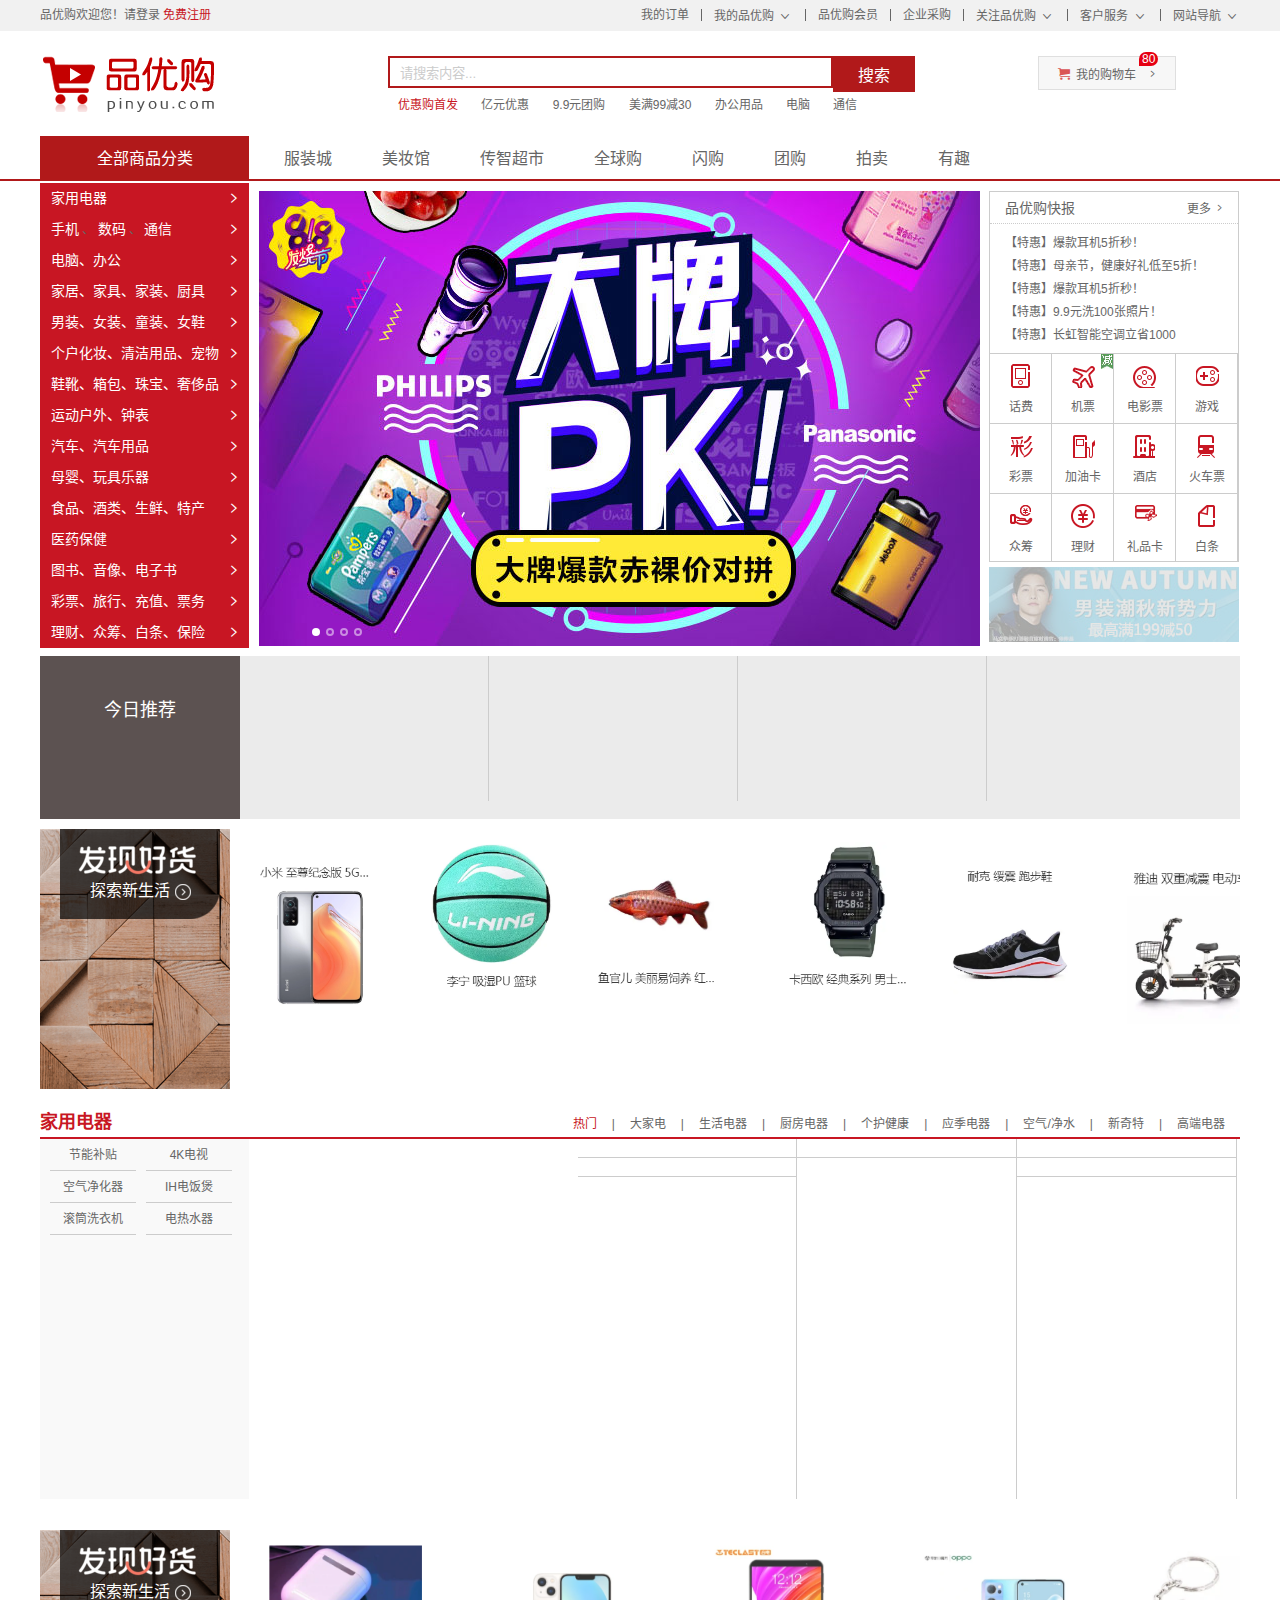
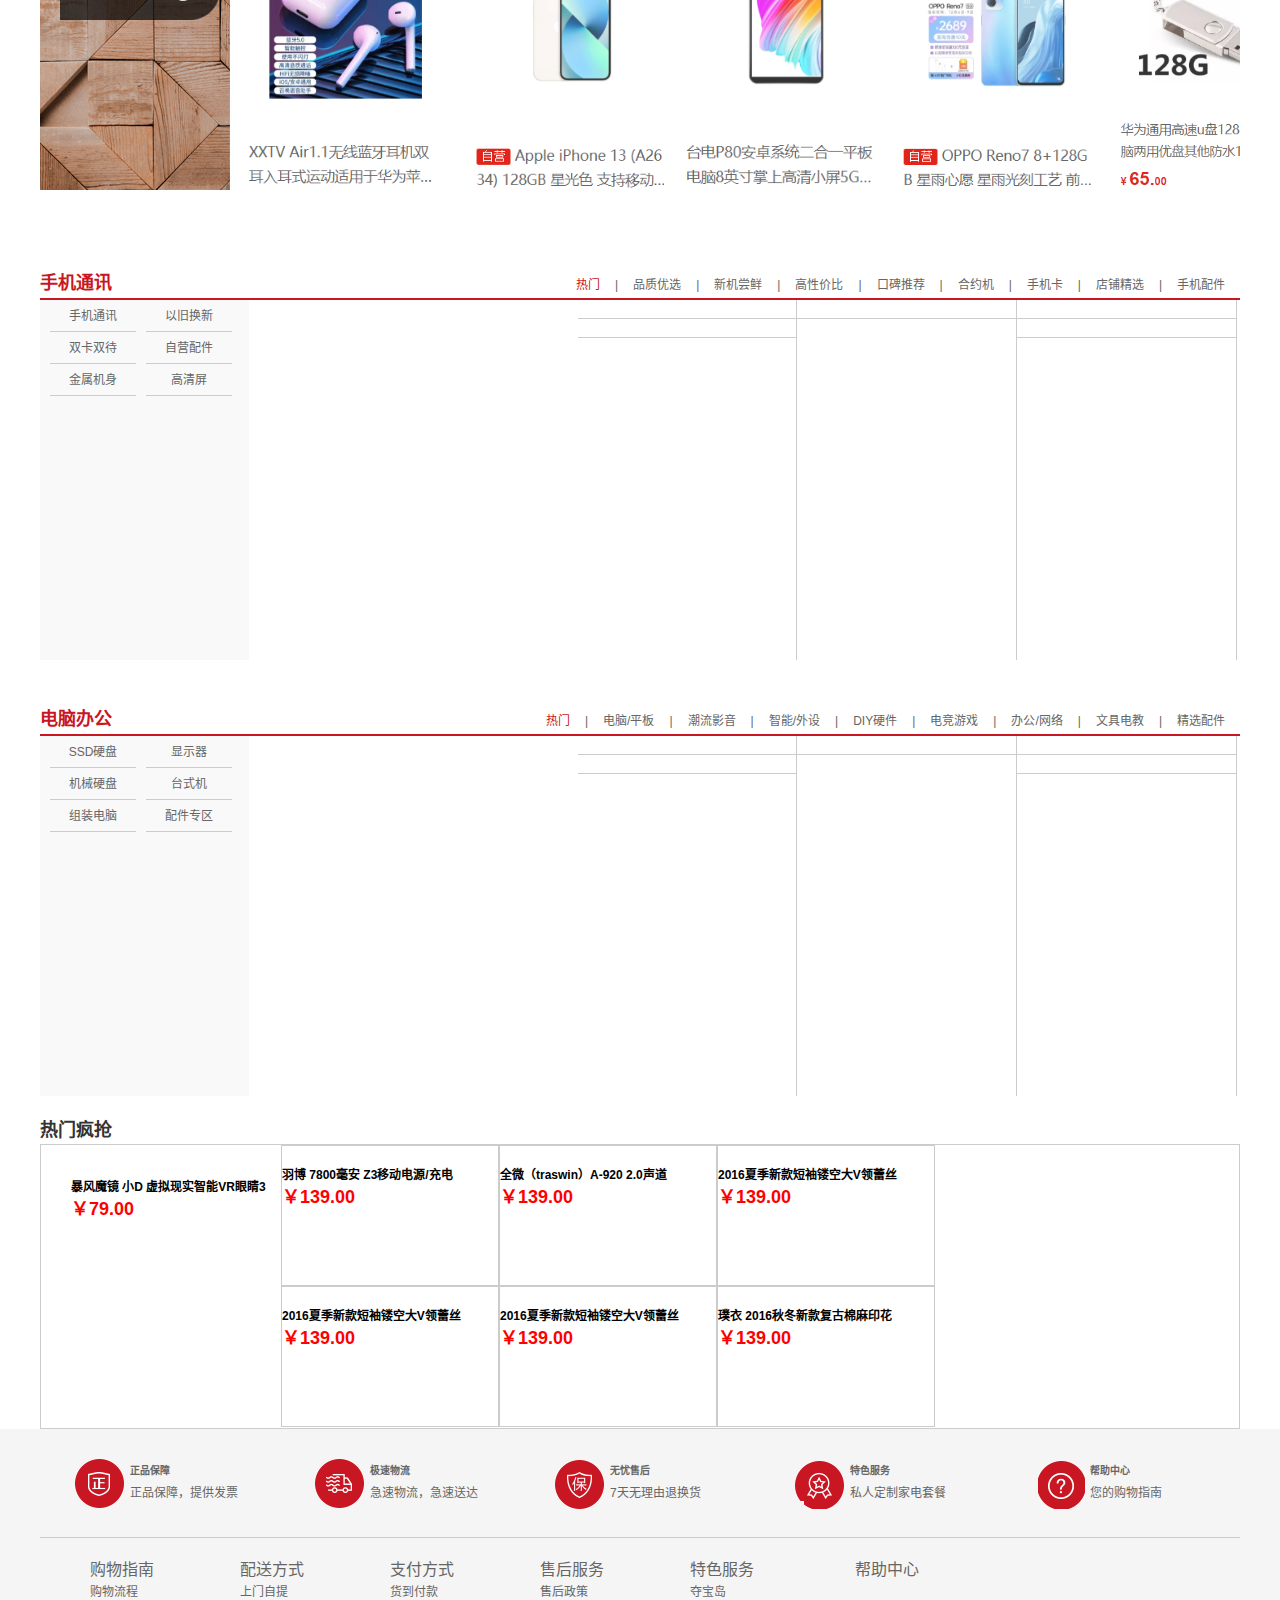
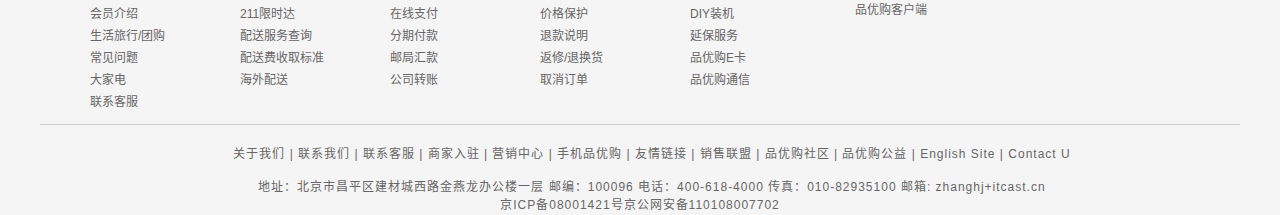
==== commit a6f439e1: "提交" ====
--- a/index.html
+++ b/index.html
@@ -29,8 +29,8 @@
                 <ul>
                     <li>品优购欢迎您！ </li>
                     <li>
-                        <a href="login.html">请登录</a>
-                        <a href="register.html" class="style-red">免费注册</a>
+                        <a href="login.html" target="_blank">请登录</a>
+                        <a href="register.html" class="style-red" target="_blank">免费注册</a>
                     </li>
                 </ul>
             </div>
@@ -81,7 +81,7 @@
             <a href="#">通信</a>
         </div>
         <div class="shopcar">
-            <i class="car"> </i><a href="settlement.html">我的购物车</a> <i class="arrow">  </i>
+            <i class="car"> </i><a href="settlement.html" target="_blank">我的购物车</a> <i class="arrow">  </i>
             <i class="count">80</i>
         </div>
     </div>
@@ -93,16 +93,17 @@
                 <div class="dt"> 全部商品分类 </div>
                 <div class="dd">
                     <ul>
-                        <li class="menu_item"><a href="HDA.html">家用电器</a> <i>  </i> </li>
+                        <li class="menu_item"><a href="HDA.html" target="_blank">家用电器</a> <i>  </i> </li>
                         <li class="menu_item">
-                            <a href="phone_list.html">手机</a> 、
+                            <a href="phone_list.html" target="_blank">手机</a> 、
                             <a href="#">数码</a> 、
                             <a href="#">通信</a>
                             <i>  </i>
                         </li>
                         <li class="menu_item"><a href="#">电脑、办公</a> <i>  </i> </li>
                         <li class="menu_item"><a href="#">家居、家具、家装、厨具</a> <i>  </i> </li>
-                        <li class="menu_item"><a href="#">男装、女装、童装、<a href="list.html">女鞋</a> </a> <i>  </i> </li>
+                        <li class="menu_item"><a href="#">男装、女装、童装、<a href="list.html" target="_blank">女鞋</a> </a> <i> 
+                            </i> </li>
                         <li class="menu_item"><a href="#">个户化妆、清洁用品、宠物</a> <i>  </i> </li>
                         <li class="menu_item"><a href="#">鞋靴、箱包、珠宝、奢侈品</a> <i>  </i> </li>
                         <li class="menu_item"><a href="#">运动户外、钟表</a> <i>  </i> </li>
